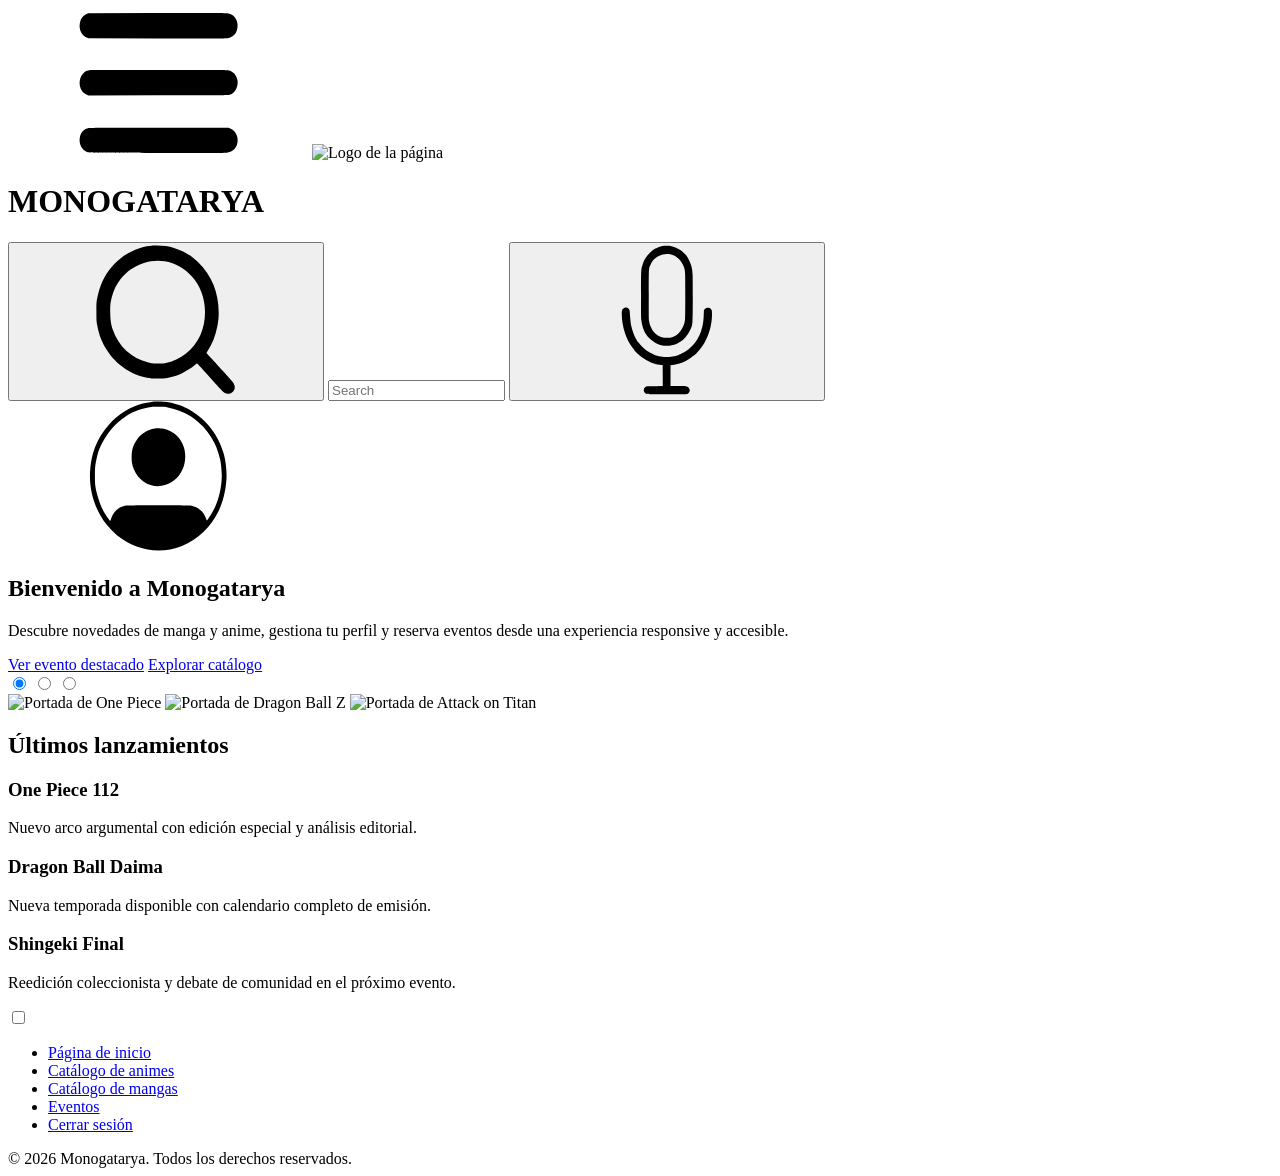
==== view/index.html @ fa0cf17d "Fix HTML paths after restructure and centralize SVG icons into sprite" ====
<!DOCTYPE html>
<html lang="es">

<head>
    <meta charset="UTF-8" />
    <meta name="viewport" content="width=device-width, initial-scale=1.0" />

    <link rel="stylesheet" href="assets/styles/main.css" />
    <link rel="stylesheet" href="assets/styles/index.css" />
    <title>Monogatarya - Página principal</title>
</head>

<body>
    <header>
        <div class="header-gruop">
            <label for="menu-toggle" class="icon-btn white" aria-label="Menú">
                <svg class="icon">
                    <use href="assets/img/icon-sprites.svg#menu"></use>
                </svg>
            </label>
            <img src="assets/img/logo.webp" alt="Logo de la página">
            <h1>MONOGATARYA</h1>
            <div class="right-group">
                <form action="" autocomplete="on" method="get">
                    <div class="search">
                        <button class="icon-btn red" aria-label="Buscar">
                            <svg class="icon">
                                <use href="assets/img/icon-sprites.svg#buscar"></use>
                            </svg>
                        </button>

                        <input class="search-input" type="search" name="busqueda" placeholder="Search" required
                            minlength="2" maxlength="40">

                        <button class="icon-btn red" aria-label="Micrófono">
                            <svg class="icon">
                                <use href="assets/img/icon-sprites.svg#microfono"></use>
                            </svg>
                        </button>
                    </div>
                </form>
                <a href="profiles/profile-view.html" class="icon-btn white user-link" aria-label="Ir al perfil de usuario">
                    <svg class="icon">
                        <use href="assets/img/icon-sprites.svg#usuario"></use>
                    </svg>
                </a>
            </div>
        </div>
    </header>


    <main class="page-main" id="contenido-principal">
        <div class="layout-container">
            <section class="card-panel home-hero" aria-labelledby="hero-title">
                <div>
                    <h2 id="hero-title">Bienvenido a Monogatarya</h2>
                    <p>Descubre novedades de manga y anime, gestiona tu perfil y reserva eventos desde una experiencia
                        responsive y accesible.</p>
                    <div class="inline-actions">
                        <a class="btn-link" href="events/event-detail.html">Ver evento destacado</a>
                        <a class="btn-link" href="catalogs/anime/anime-catalog.html">Explorar catálogo</a>
                    </div>
                </div>
                <div class="gallery" aria-label="Galería destacada">
                    <input type="radio" name="slider" id="s1" checked>
                    <input type="radio" name="slider" id="s2">
                    <input type="radio" name="slider" id="s3">
                    <div class="cards">
                        <label for="s1" class="card" aria-label="Mostrar portada de One Piece">
                            <img src="assets/gallery/card-onePiece.webp" alt="Portada de One Piece">
                        </label>
                        <label for="s2" class="card" aria-label="Mostrar portada de Dragon Ball Z">
                            <img src="assets/gallery/card-dragonBall.webp" alt="Portada de Dragon Ball Z">
                        </label>
                        <label for="s3" class="card" aria-label="Mostrar portada de Attack on Titan">
                            <img src="assets/gallery/card-shingekyNoKyojin.webp" alt="Portada de Attack on Titan">
                        </label>
                    </div>
                    <div class="gallery-controls" aria-label="Controles de galería">
                        <label for="s1" title="One Piece"></label>
                        <label for="s2" title="Dragon Ball"></label>
                        <label for="s3" title="Attack on Titan"></label>
                    </div>
                </div>
            </section>

            <section class="card-panel" aria-labelledby="ultimos-title">
                <h2 id="ultimos-title" class="section-title">Últimos lanzamientos</h2>
                <div class="card-grid card-grid-3">
                    <article class="content-card">
                        <h3>One Piece 112</h3>
                        <p>Nuevo arco argumental con edición especial y análisis editorial.</p>
                    </article>
                    <article class="content-card">
                        <h3>Dragon Ball Daima</h3>
                        <p>Nueva temporada disponible con calendario completo de emisión.</p>
                    </article>
                    <article class="content-card">
                        <h3>Shingeki Final</h3>
                        <p>Reedición coleccionista y debate de comunidad en el próximo evento.</p>
                    </article>
                </div>
            </section>
        </div>
    </main>

    <input type="checkbox" id="menu-toggle">

    <ul class="menu-width">
        <li><a href="index.html">Página de inicio</a></li>
        <li><a href="catalogs/anime/anime-catalog.html">Catálogo de animes</a></li>
        <li><a href="catalogs/manga/manga-catalog.html">Catálogo de mangas</a></li>
        <li><a href="events/event-detail.html">Eventos</a></li>
        <li class="logout"><a href="home.html">Cerrar sesión</a></li>
    </ul>

    <footer>
        <div class="container">© 2026 Monogatarya. Todos los derechos reservados.</div>
    </footer>

</body>

</html>
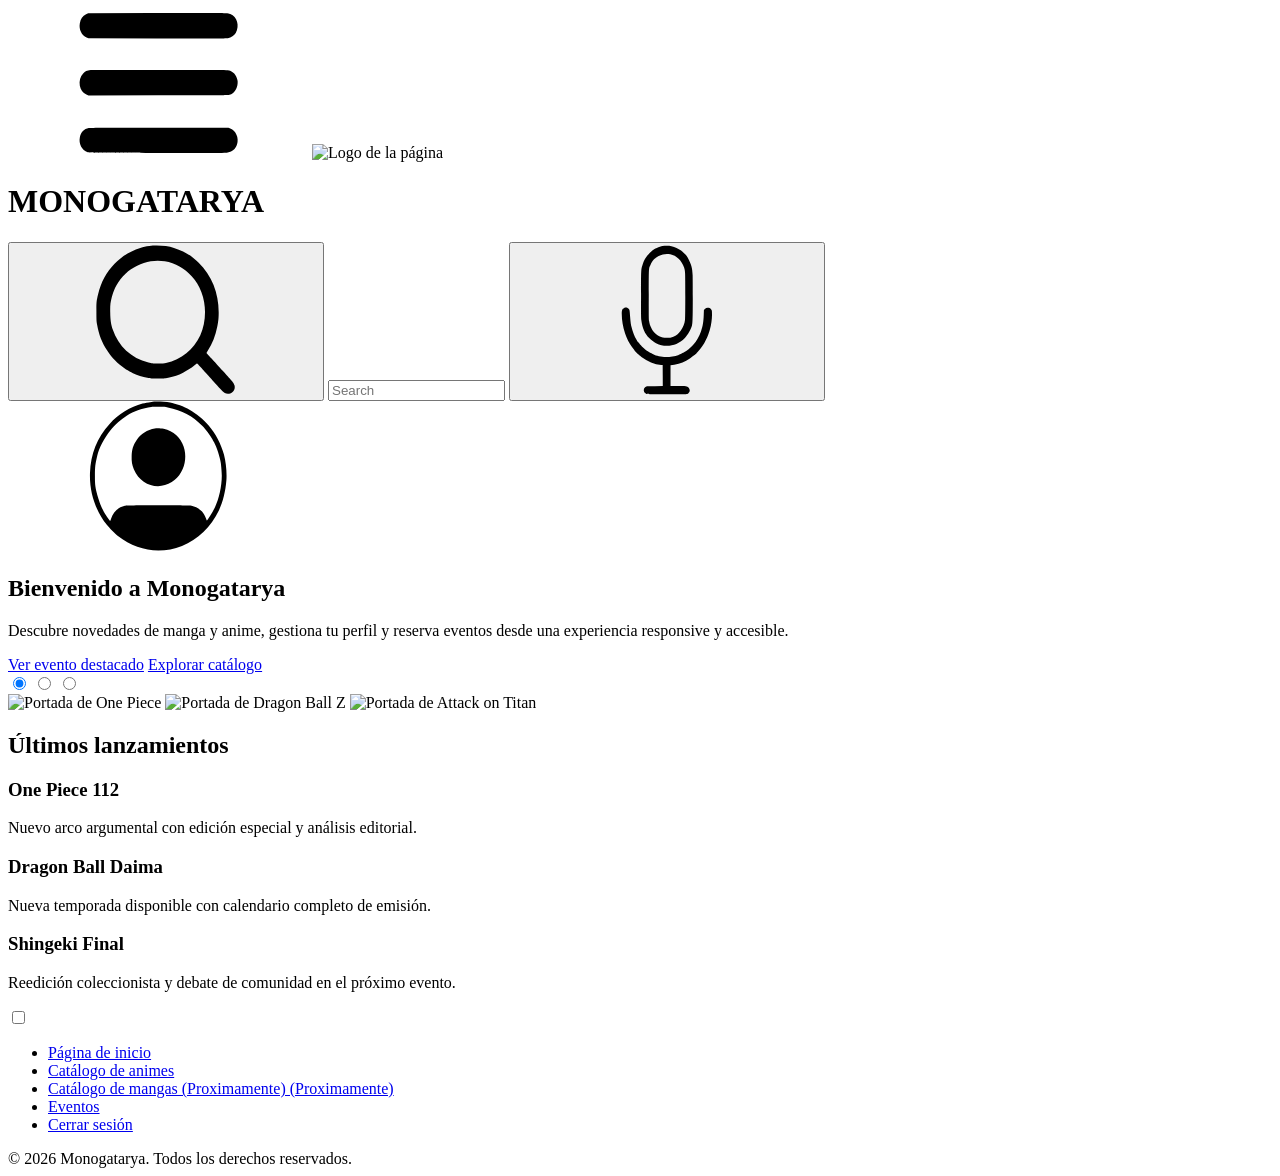
==== commit e60ff0b5: "Informacion detallada 1" ====
--- a/view/index.html
+++ b/view/index.html
@@ -109,7 +109,7 @@
     <ul class="menu-width">
         <li><a href="index.html">Página de inicio</a></li>
         <li><a href="catalogs/anime/anime-catalog.html">Catálogo de animes</a></li>
-        <li><a href="catalogs/manga/manga-catalog.html">Catálogo de mangas</a></li>
+        <li><a href="catalogs/manga/manga-catalog.html">Catálogo de mangas (Proximamente) (Proximamente)</a></li>
         <li><a href="events/event-detail.html">Eventos</a></li>
         <li class="logout"><a href="home.html">Cerrar sesión</a></li>
     </ul>
@@ -120,4 +120,4 @@
 
 </body>
 
-</html>+</html>
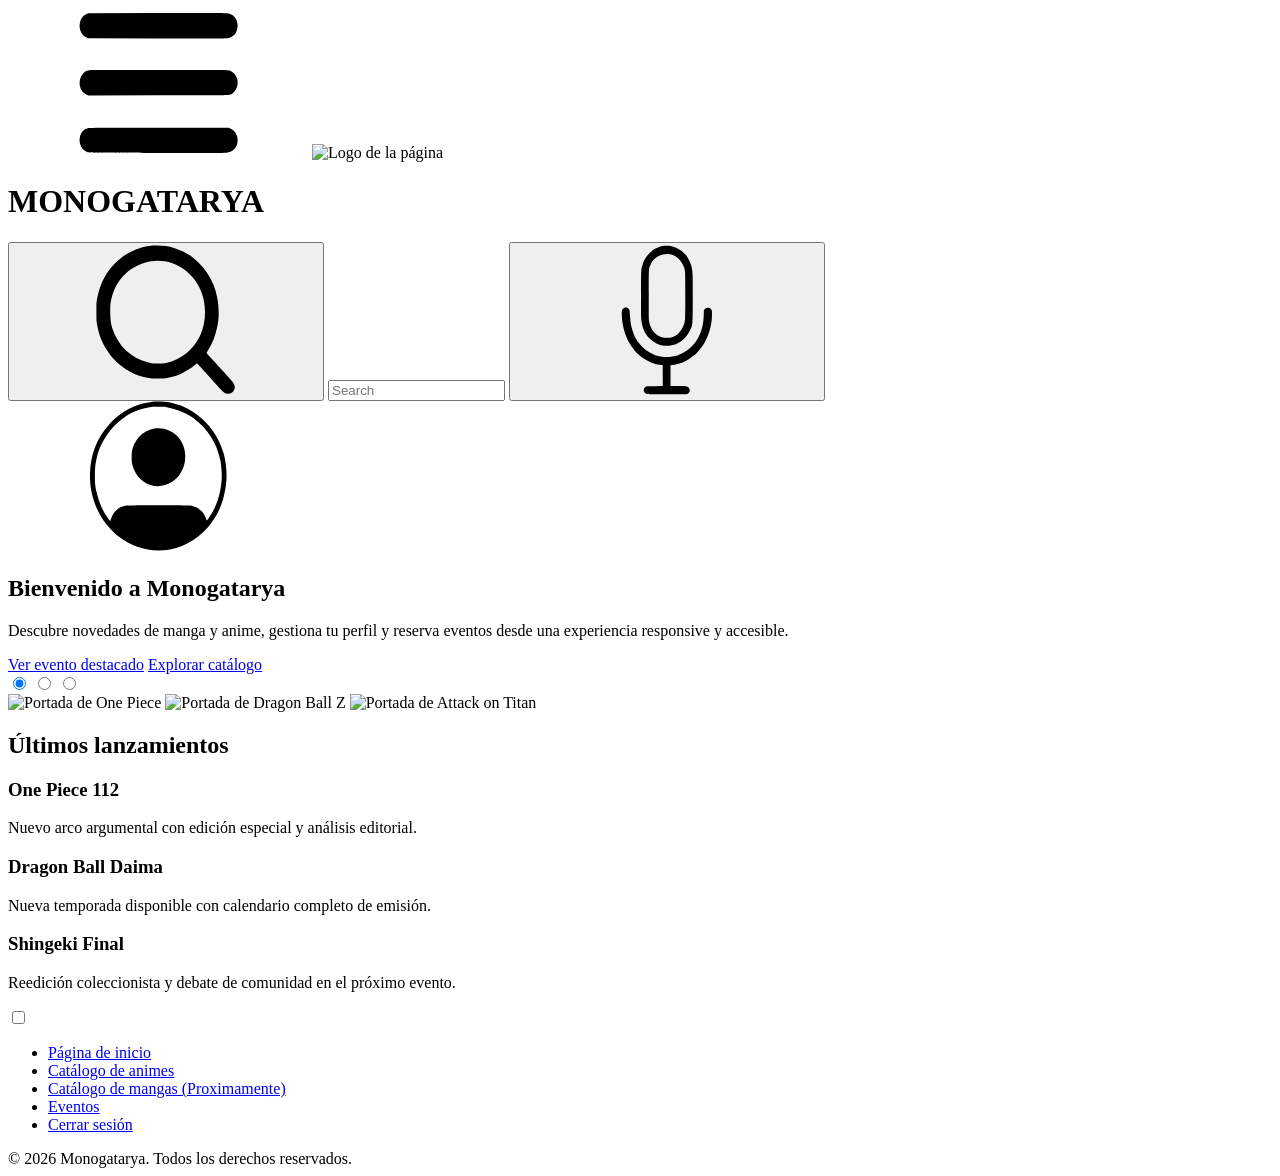
==== commit e928b5ee: "Arreglo links" ====
--- a/view/index.html
+++ b/view/index.html
@@ -109,7 +109,7 @@
     <ul class="menu-width">
         <li><a href="index.html">Página de inicio</a></li>
         <li><a href="catalogs/anime/anime-catalog.html">Catálogo de animes</a></li>
-        <li><a href="catalogs/manga/manga-catalog.html">Catálogo de mangas (Proximamente) (Proximamente)</a></li>
+        <li><a href="catalogs/manga/manga-catalog.html">Catálogo de mangas (Proximamente)</a></li>
         <li><a href="events/event-detail.html">Eventos</a></li>
         <li class="logout"><a href="home.html">Cerrar sesión</a></li>
     </ul>
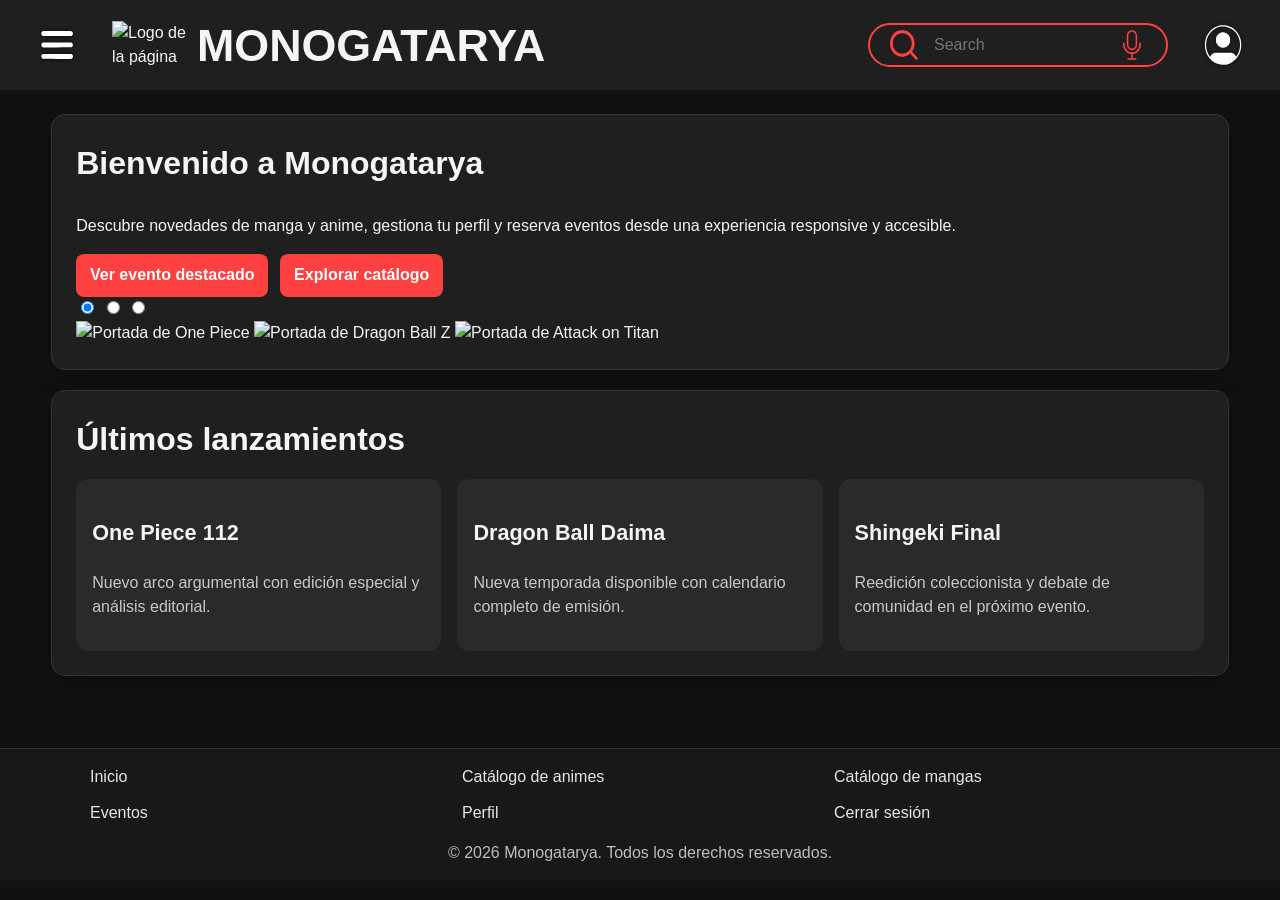
==== commit 1e18a739: "Arreglos footer" ====
--- a/view/index.html
+++ b/view/index.html
@@ -114,10 +114,21 @@
         <li class="logout"><a href="home.html">Cerrar sesión</a></li>
     </ul>
 
-    <footer>
-        <div class="container">© 2026 Monogatarya. Todos los derechos reservados.</div>
+    <footer class="site-footer">
+        <nav class="container" aria-label="Mapa web del sitio">
+            <ul class="footer-links">
+                <li><a href="index.html">Inicio</a></li>
+                <li><a href="catalogs/anime/anime-catalog.html">Catálogo de animes</a></li>
+                <li><a href="catalogs/manga/manga-catalog.html">Catálogo de mangas</a></li>
+                <li><a href="events/event-detail.html">Eventos</a></li>
+                <li><a href="profiles/profile-view.html">Perfil</a></li>
+                <li><a href="home.html">Cerrar sesión</a></li>
+            </ul>
+        </nav>
+        <p class="footer-legal">© 2026 Monogatarya. Todos los derechos reservados.</p>
     </footer>
 
 </body>
 
 </html>
+
--- a/view/assets/styles/main.css
+++ b/view/assets/styles/main.css
@@ -0,0 +1,511 @@
+:root {
+    --bg: #111;
+    --surface: #1f1f1f;
+    --surface-2: #2a2a2a;
+    --border: #343434;
+    --text: #f5f5f5;
+    --muted: #bdbdbd;
+    --accent: #ff4141;
+    --focus: #ff8c8c;
+}
+
+* {
+    box-sizing: border-box;
+}
+
+/* OCULTAR SCROLLBAR */
+body {
+    scrollbar-width: none;
+}
+
+body::-webkit-scrollbar {
+    display: none;
+}
+
+/* DESACTIVAR SELECCIÓN */
+.icon-btn,
+.close-menu label,
+.gallery {
+    user-select: none;
+    -webkit-user-select: none;
+    -ms-user-select: none;
+}
+
+/* BASE HTML Y BODY */
+html,
+body {
+    overflow-x: hidden;
+    overflow-y: auto;
+    margin: 0;
+    padding: 0;
+    width: 100%;
+    min-height: 100%;
+    background: var(--bg);
+    color: var(--text);
+    font-family: Inter, Arial, sans-serif;
+}
+
+html {
+    font-size: 16px;
+}
+
+body {
+    line-height: 1.5;
+    padding-top: 90px;
+}
+
+h2 {
+    font-size: clamp(1.45rem, 2.8vw, 2rem);
+    margin-top: 0;
+}
+
+h3 {
+    font-size: clamp(1.1rem, 2vw, 1.35rem);
+}
+
+.btn,
+.btn-link,
+.menu-width a,
+.icon-btn,
+input,
+textarea {
+    transition: background-color .2s ease, color .2s ease, border-color .2s ease, transform .12s ease, box-shadow .12s ease;
+}
+
+/* BOTONES GENERALES */
+.btn {
+    display: inline-flex;
+    justify-content: center;
+    align-items: center;
+    border: 1px solid transparent;
+    border-radius: 10px;
+    color: #000;
+    text-decoration: none;
+    cursor: pointer;
+    font-weight: 600;
+    min-height: 2.8rem;
+    padding: 0.5rem 0.95rem;
+}
+
+.btn:hover {
+    transform: translateY(-1px);
+}
+
+.btn:active {
+    transform: scale(0.96);
+    box-shadow: 0 2px 6px rgba(0, 0, 0, 0.25);
+}
+
+/* BOTONES DE ACCIÓN */
+.btn-add {
+    background: #303030;
+    border-color: #4a4a4a;
+    color: #fff;
+}
+
+.btn-delete {
+    background: var(--accent);
+    color: #fff;
+}
+
+/* BOTONES DE ICONO */
+.icon-btn {
+    width: 90px;
+    height: 90px;
+    border: none;
+    border-radius: 50%;
+    background: transparent;
+    display: flex;
+    justify-content: center;
+    align-items: center;
+    cursor: pointer;
+}
+
+.icon-btn:active {
+    transform: scale(0.9);
+    box-shadow: 0 0 20px rgba(0, 0, 0, 0.25);
+}
+
+/* ICONOS SVG */
+.icon {
+    width: 40px;
+    height: 30px;
+    fill: currentColor;
+}
+
+.icon-btn.white {
+    color: #fff;
+    filter: drop-shadow(0 0 2px rgba(0, 0, 0, 0.8));
+}
+
+.icon-btn.red {
+    width: 40px;
+    height: 40px;
+    color: var(--accent);
+}
+
+.icon-btn:hover .icon {
+    color: var(--accent);
+}
+
+/* HEADER */
+header {
+    position: fixed;
+    top: 0;
+    left: 0;
+    width: 100%;
+    z-index: 1100;
+}
+
+/* CONTENIDO HEADER */
+.header-gruop {
+    display: flex;
+    align-items: center;
+    gap: 10px;
+    height: 90px;
+    padding: 0 12px;
+    width: 100%;
+    background-color: rgb(31, 31, 31);
+}
+
+.header-gruop img {
+    width: 75px;
+    height: auto;
+}
+
+.header-gruop h1 {
+    font-size: clamp(28px, 3.5vw, 48px);
+    line-height: 1;
+    margin: 0;
+    font-weight: bold;
+}
+
+.header-gruop .user-link .icon {
+    width: 40px;
+    height: 40px;
+}
+
+/* GRUPO DERECHO HEADER */
+.right-group {
+    margin-left: auto;
+    display: flex;
+    align-items: center;
+    gap: 10px;
+}
+
+/* BUSCADOR */
+.search {
+    display: flex;
+    align-items: center;
+    gap: 8px;
+    height: 44px;
+    padding: 0 14px;
+    border-radius: 50px;
+    border: 2px solid var(--accent);
+    background: transparent;
+    width: min(300px, 36vw);
+}
+
+.search-input {
+    width: 100%;
+    height: 100%;
+    line-height: 1;
+    font-size: 16px;
+    color: var(--text);
+    outline: none;
+    border: none;
+    background: transparent;
+}
+
+/* MENU LATERAL */
+#menu-toggle {
+    display: none;
+}
+
+.menu-width {
+    position: fixed;
+    top: 0;
+    left: -100%;
+    width: 80%;
+    max-width: 300px;
+    height: 100%;
+    overflow-y: auto;
+    background: #1b1b1b;
+    padding-top: 120px;
+    list-style: none;
+    margin: 0;
+    transition: left 0.3s ease;
+    z-index: 1000;
+}
+
+.menu-width li {
+    padding: 20px 30px;
+    border-bottom: 1px solid #444;
+}
+
+.menu-width li a {
+    text-decoration: none;
+    color: var(--text);
+    font-size: 18px;
+}
+
+.menu-width li a:hover {
+    color: var(--accent);
+}
+
+.menu-width .logout a {
+    color: var(--accent);
+}
+
+#menu-toggle:checked~.menu-width {
+    left: 0;
+}
+
+/* TABLET */
+@media screen and (max-width: 768px) {
+    body {
+        padding-top: 80px;
+    }
+
+    .header-gruop {
+        position: relative;
+        height: 80px;
+    }
+
+    .search {
+        display: none;
+    }
+
+    .icon-btn {
+        width: 70px;
+        height: 70px;
+    }
+
+    .header-gruop img {
+        position: absolute;
+        left: 50%;
+        transform: translateX(-50%);
+        width: 75px;
+        height: auto;
+    }
+
+    .header-gruop h1 {
+        display: none;
+    }
+}
+
+/* MÓVIL */
+@media screen and (max-width: 480px) {
+    body {
+        padding-top: 70px;
+    }
+
+    .header-gruop {
+        height: 70px;
+    }
+
+    .menu-width {
+        width: 100%;
+        max-width: none;
+    }
+}
+
+.sr-only {
+    position: absolute;
+    width: 1px;
+    height: 1px;
+    padding: 0;
+    margin: -1px;
+    overflow: hidden;
+    clip: rect(0, 0, 0, 0);
+    border: 0;
+}
+
+/* ===== Sistema global de contenido ===== */
+.page-main {
+    padding: 1.5rem 0 2.5rem;
+}
+
+.layout-container {
+    width: min(1180px, 92vw);
+    margin: 0 auto;
+    display: grid;
+    gap: 1.25rem;
+}
+
+.card-panel {
+    background: var(--surface);
+    border: 1px solid var(--border);
+    border-radius: 14px;
+    box-shadow: 0 8px 24px rgba(0, 0, 0, 0.18);
+    padding: 1.5rem;
+}
+
+.card-grid {
+    display: grid;
+    gap: 1rem;
+}
+
+.card-grid-3 {
+    grid-template-columns: repeat(3, minmax(0, 1fr));
+}
+
+.content-card {
+    background: var(--surface-2);
+    border-radius: 12px;
+    padding: 1rem;
+}
+
+.content-card p {
+    color: #c8c8c8;
+}
+
+.section-title {
+    margin-top: 0;
+    margin-bottom: 1rem;
+}
+
+.inline-actions {
+    display: flex;
+    flex-wrap: wrap;
+    gap: .75rem;
+    margin-top: 1rem;
+}
+
+.btn-link {
+    display: inline-block;
+    background: var(--accent);
+    color: #fff;
+    text-decoration: none;
+    border-radius: 8px;
+    border: 1px solid transparent;
+    padding: .55rem .8rem;
+    font-weight: 600;
+}
+
+.btn-link:hover {
+    background: #e43636;
+}
+
+.field-group {
+    display: grid;
+    gap: .45rem;
+}
+
+.field-group label {
+    font-weight: 600;
+    color: var(--text);
+}
+
+.field-group input,
+.field-group textarea {
+    width: 100%;
+    background: #181818;
+    border: 1px solid #5a5a5a;
+    color: var(--text);
+    margin-top: 0.35rem;
+    min-height: 2.7rem;
+    border-radius: 8px;
+    padding: 0.6rem 0.75rem;
+    font: inherit;
+}
+
+textarea {
+    min-height: 6.5rem;
+    resize: vertical;
+}
+
+.container {
+    width: min(1100px, 92vw);
+    margin: 0 auto;
+}
+
+footer {
+    border-top: 1px solid #333;
+    color: var(--muted);
+    padding: 1rem 0;
+    text-align: center;
+}
+
+.site-footer {
+    margin-top: 2rem;
+    background: #181818;
+}
+
+.site-footer .container {
+    width: min(1100px, 92vw);
+}
+
+.site-footer .footer-links {
+    list-style: none !important;
+    margin: 0 !important;
+    padding: 0 !important;
+    display: grid !important;
+    grid-template-columns: repeat(3, minmax(0, 1fr)) !important;
+    gap: 0.75rem 1rem;
+    text-align: left;
+}
+
+.site-footer .footer-links li {
+    list-style: none !important;
+    margin: 0;
+    padding: 0;
+}
+
+.site-footer .footer-links a,
+.site-footer .footer-links a:visited {
+    color: #e7e7e7 !important;
+    text-decoration: none !important;
+}
+
+.site-footer .footer-links a:hover {
+    color: var(--accent);
+    text-decoration: underline;
+}
+
+.footer-legal {
+    margin: 1rem 0 0;
+    color: var(--muted);
+    text-align: center;
+}
+
+@media (max-width: 700px) {
+    .site-footer .footer-links {
+        grid-template-columns: 1fr;
+    }
+}
+
+:where(a, button, input, textarea, select):focus-visible {
+    outline: 3px solid var(--focus);
+    outline-offset: 2px;
+}
+
+@media (min-width: 601px) and (max-width: 1024px) {
+    .card-grid-3 {
+        grid-template-columns: repeat(2, minmax(0, 1fr));
+    }
+}
+
+@media (max-width: 600px) {
+    .layout-container {
+        width: 95vw;
+    }
+
+    .card-panel {
+        padding: 1rem;
+    }
+
+    .card-grid-3 {
+        grid-template-columns: 1fr;
+    }
+}
+
+@media (prefers-reduced-motion: reduce) {
+    *,
+    *::before,
+    *::after {
+        animation: none !important;
+        transition: none !important;
+        scroll-behavior: auto !important;
+    }
+}
